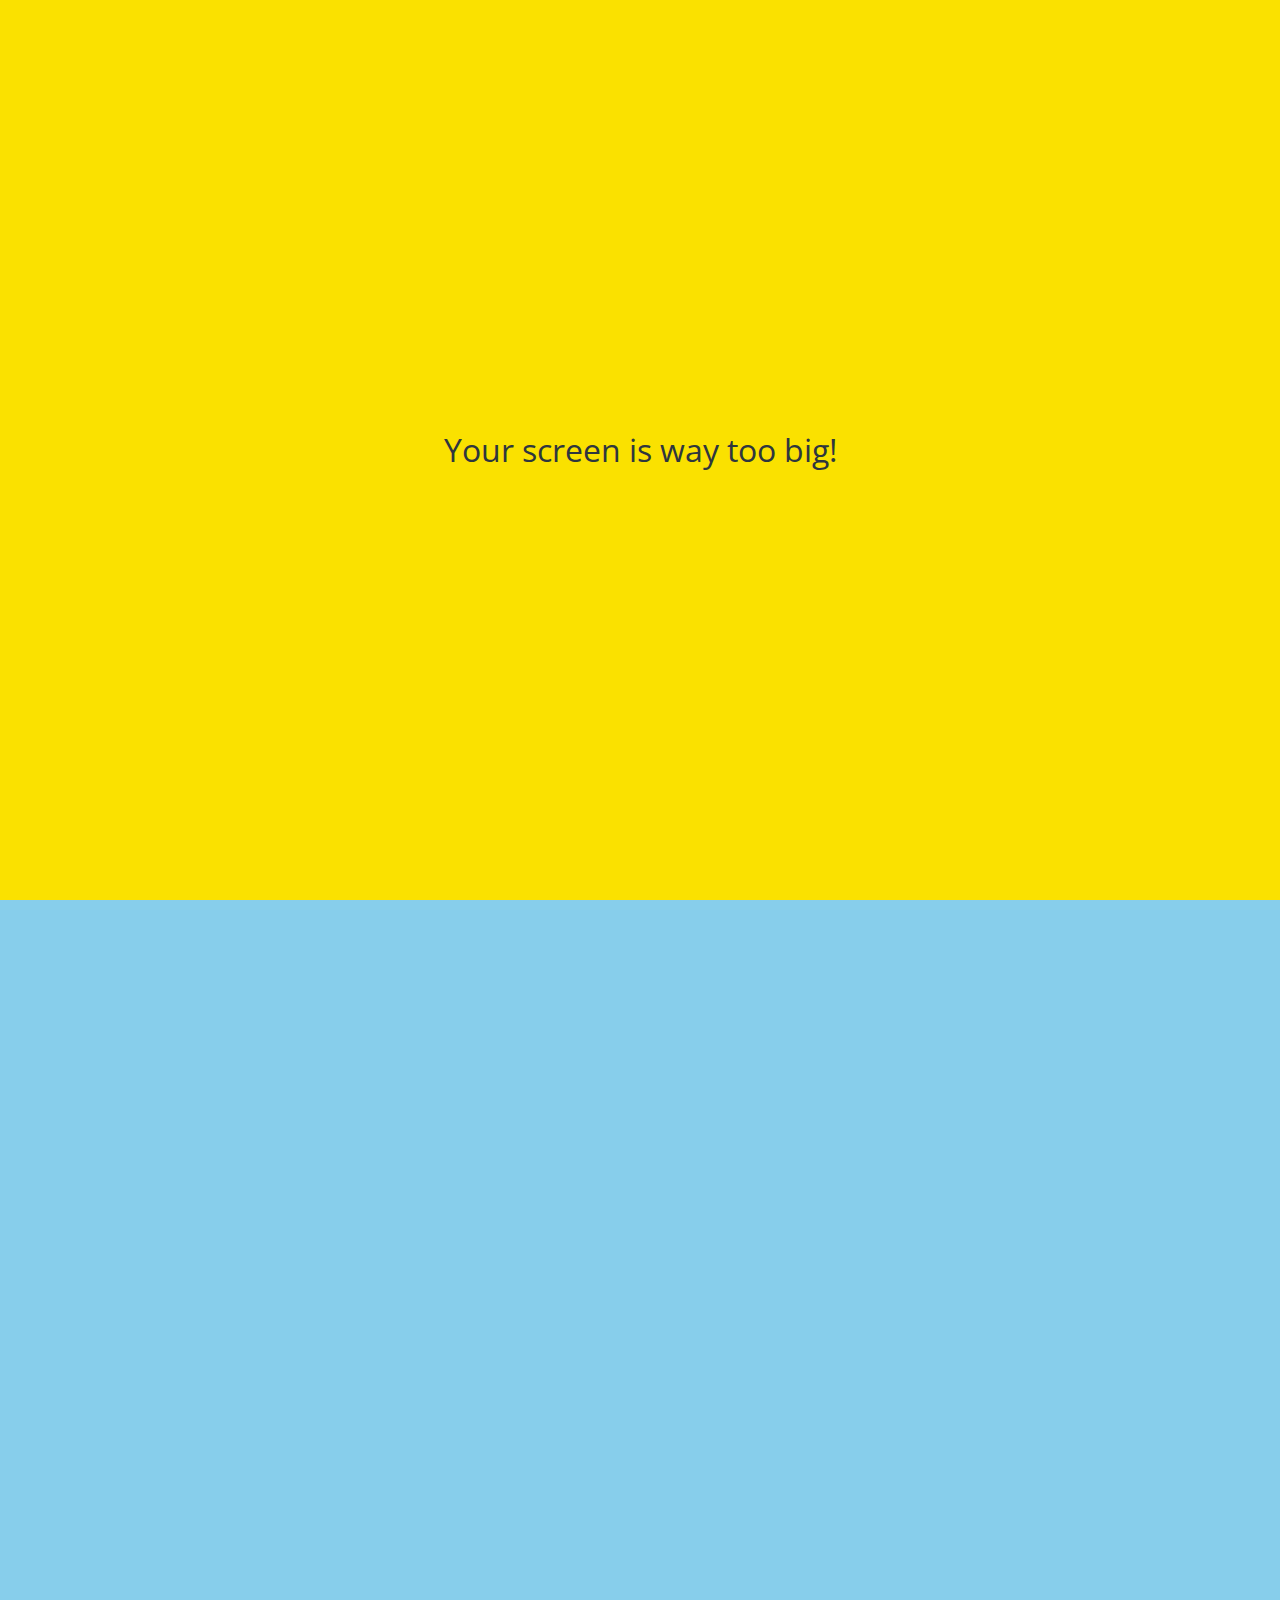
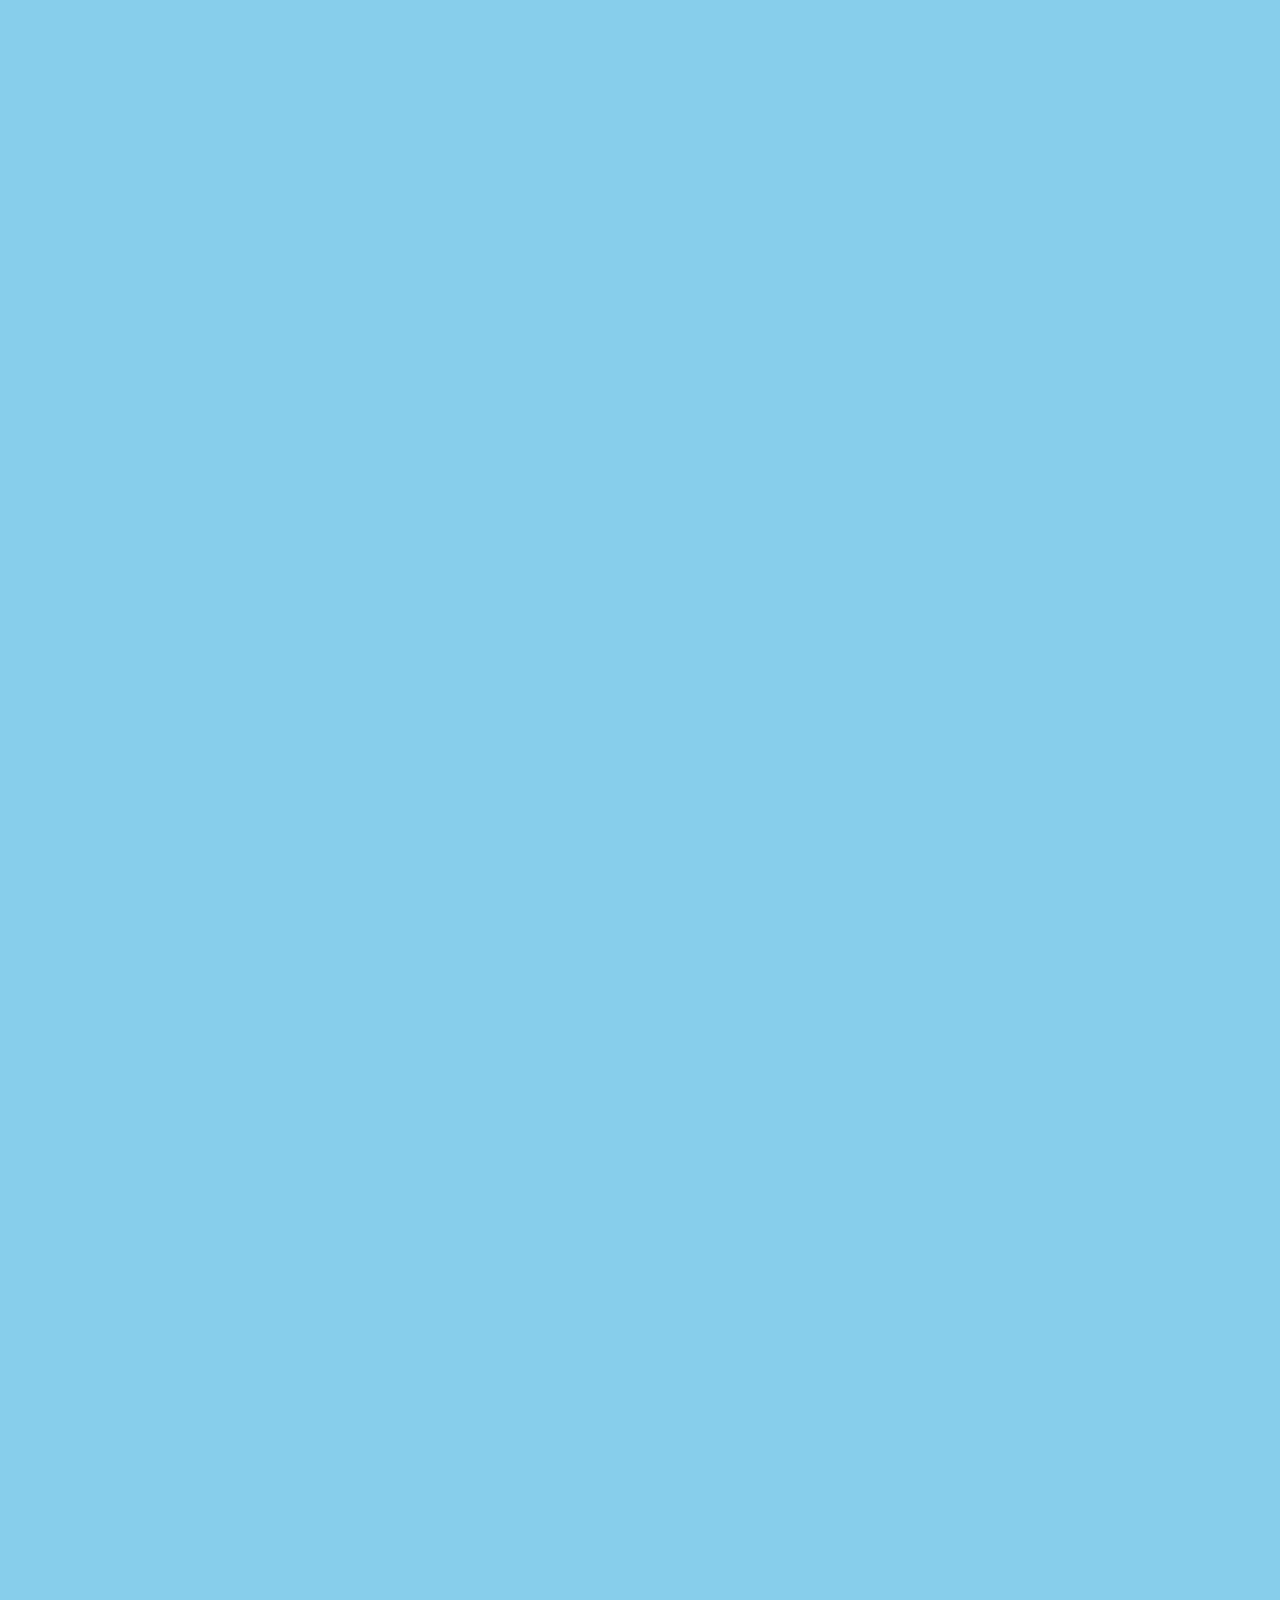
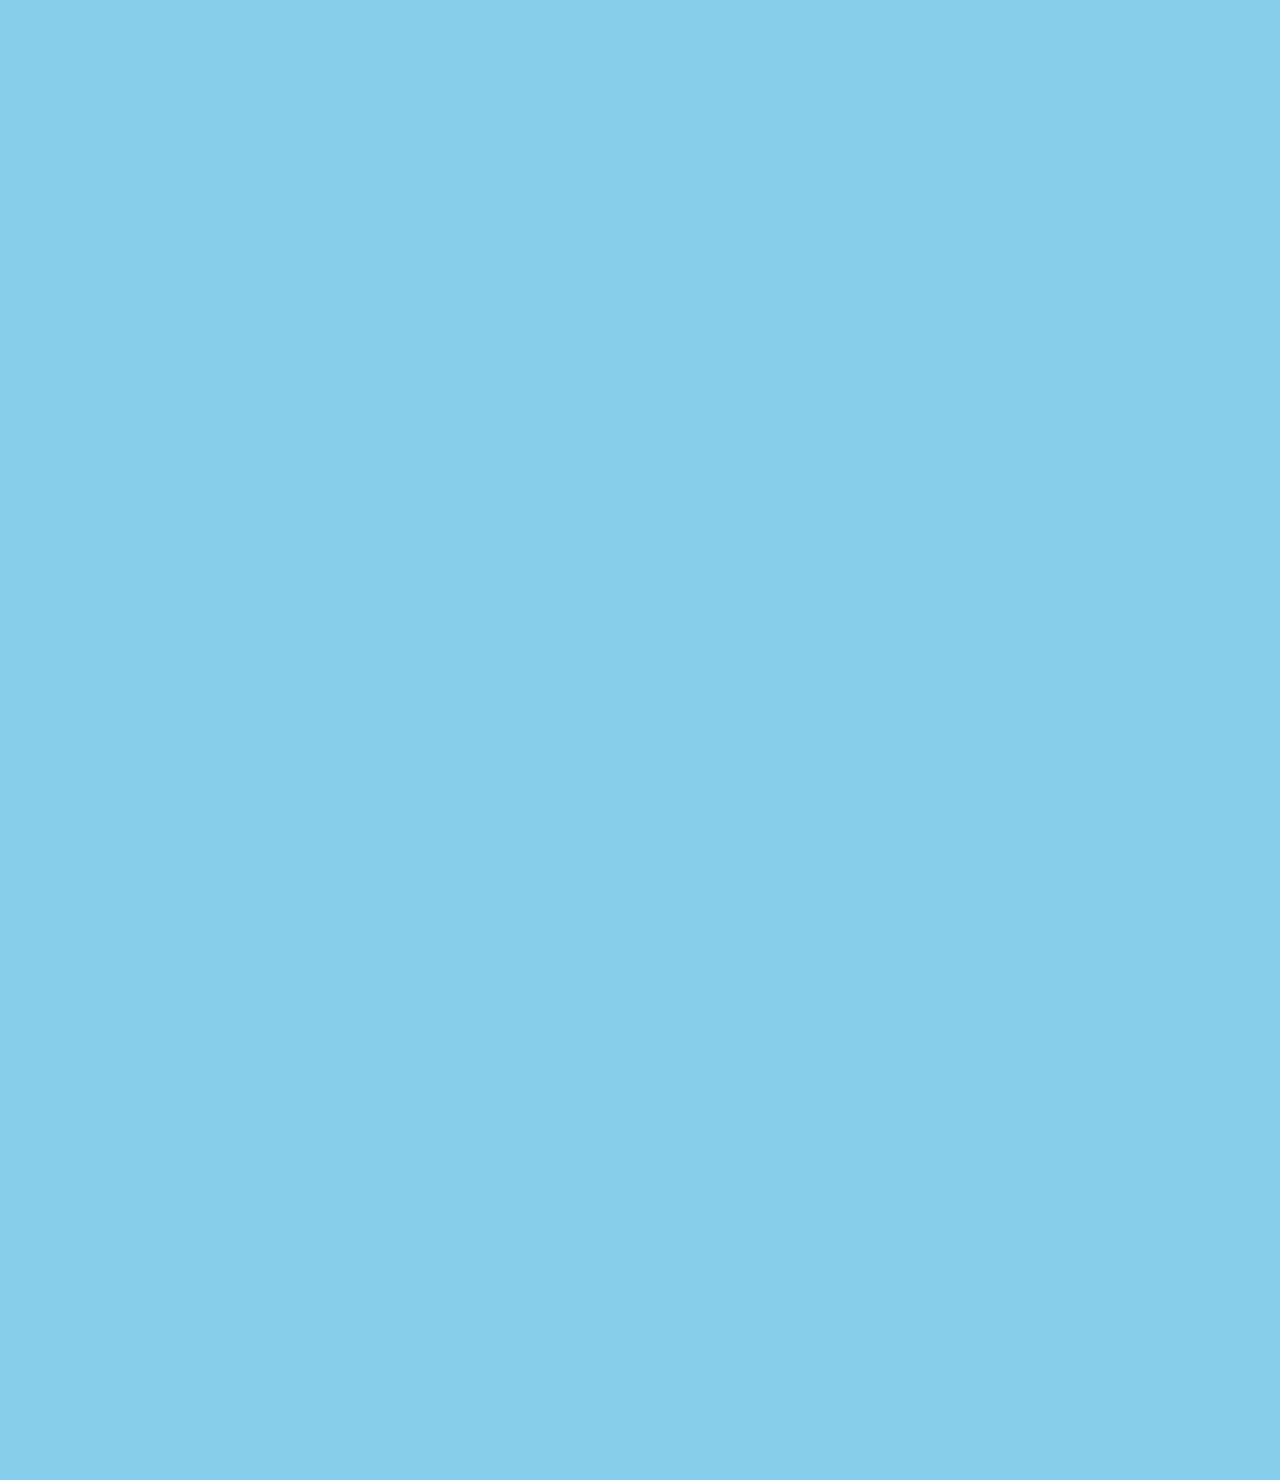
==== chat.html @ 2a3b5970 "kokoa-clone" ====
<!DOCTYPE html>
<html lang="en">
<head>
    <meta charset="UTF-8">
    <meta http-equiv="X-UA-Compatible" content="IE=edge">
    <meta name="viewport" content="width=device-width, initial-scale=1.0">
    <title>Chat w/ Rapunzel - KokoaTalk</title>
    <link rel="stylesheet" href="css/styles.css" />
</head>
<body id="chat-screen">
    <div class="status-bar">
        <div class="status-bar__column">
            <span>No Service</span>
            <i class="fas fa-wifi"></i>
        </div>
        <div class="status-bar__column">
            <span>18:43</span>
        </div>
        <div class="status-bar__column">
            <span>110%</span>
            <i class="fas fa-battery-full fa-lg"></i>
            <i class="fas fa-bolt"></i>        
        </div>
    </div>

    <header class="alt-header">
        <div class="alt-header__column">
            <a href="chats.html"><i class="fas fa-angle-left fa-3x"></i></a>
        </div>
        <div class="alt-header__column">
            <h1 class="alt-header__title">Rapunzel</h1>
        </div>
        <div class="alt-header__column">
            <span><i class="fas fa-search fa-lg"></i></span>
            <span><i class="fas fa-bars fa-lg"></i></span>
        </div>
    </header>
   
    <main class="main-screen main-chat">
       <div class="chat__timestamp">
        Tuesday, June 30, 2020
       </div>

       <div class="message-row">
           <img src="https://static.wikia.nocookie.net/heroes-and-villain/images/c/cb/Profile_-_Rapunzel_%28Tangled%29.png/revision/latest?cb=20200315000120"/>
           <div class="message-row__content">
               <span class="message__author">Rapunzel</span>
               <div class="message__info">
                   <span class="message__bubble">Hey!</span>
                   <span class="message__time">21:27</span>
               </div>
           </div>
       </div>

       <div class="message-row">
        <img src="https://static.wikia.nocookie.net/heroes-and-villain/images/c/cb/Profile_-_Rapunzel_%28Tangled%29.png/revision/latest?cb=20200315000120"/>
        <div class="message-row__content">
            <span class="message__author">Rapunzel</span>
            <div class="message__info">
                <span class="message__bubble">Hey!</span>
                <span class="message__time">21:27</span>
            </div>
        </div>
        </div>
        
        <div class="message-row message-row--own">
            <div class="message-row__content">
                <div class="message__info">
                    <span class="message__bubble">WAT</span>
                    <span class="message__time">21:29</span>
                </div>
            </div>
            </div>
    </main>

    <form class="reply">
        <div class="reply__column">
            <i class="far fa-plus-square fa-lg"></i>
        </div>
        <div class="reply__column">
            <input type="text" placeholder="Write a message...">
            <i class="far fa-laugh fa-lg"></i>
            <button>
                <i class="fas fa-arrow-up"></i>
            </button>
        </div>
    </form>


    <div id="no-mobile">
        <span>Your screen is way too big!</span>
    </div>
    

    <script
      src="https://kit.fontawesome.com/6478f529f2.js"
      crossorigin="anonymous"
    ></script>
</body>
</html>
---- css/styles.css ----
@import url("https://fonts.googleapis.com/css2?family=Open+Sans:wght@400;600&display=swap");
@import "reset.css";
@import "variables.css";

/*Components*/
@import "components/status-bar.css";
@import "components/nav-bar.css";
@import "components/screen-header.css";
@import "components/alt-screen-header.css";
@import "components/user-component.css";
@import "components/badge.css";
@import "components/icon-row.css";
@import "components/no-mobile.css";

/*Screens*/
@import "screens/login.css";
@import "screens/friends.css";
@import "screens/find.css";
@import "screens/more.css";
@import "screens/settings.css";
@import "screens/chat.css";

body {
  color: #2e363e;
  font-family: "Open Sans", sans-serif;
  height: 1000vh;
}

.main-screen {
  padding: 0px var(--horizontal-space);
}
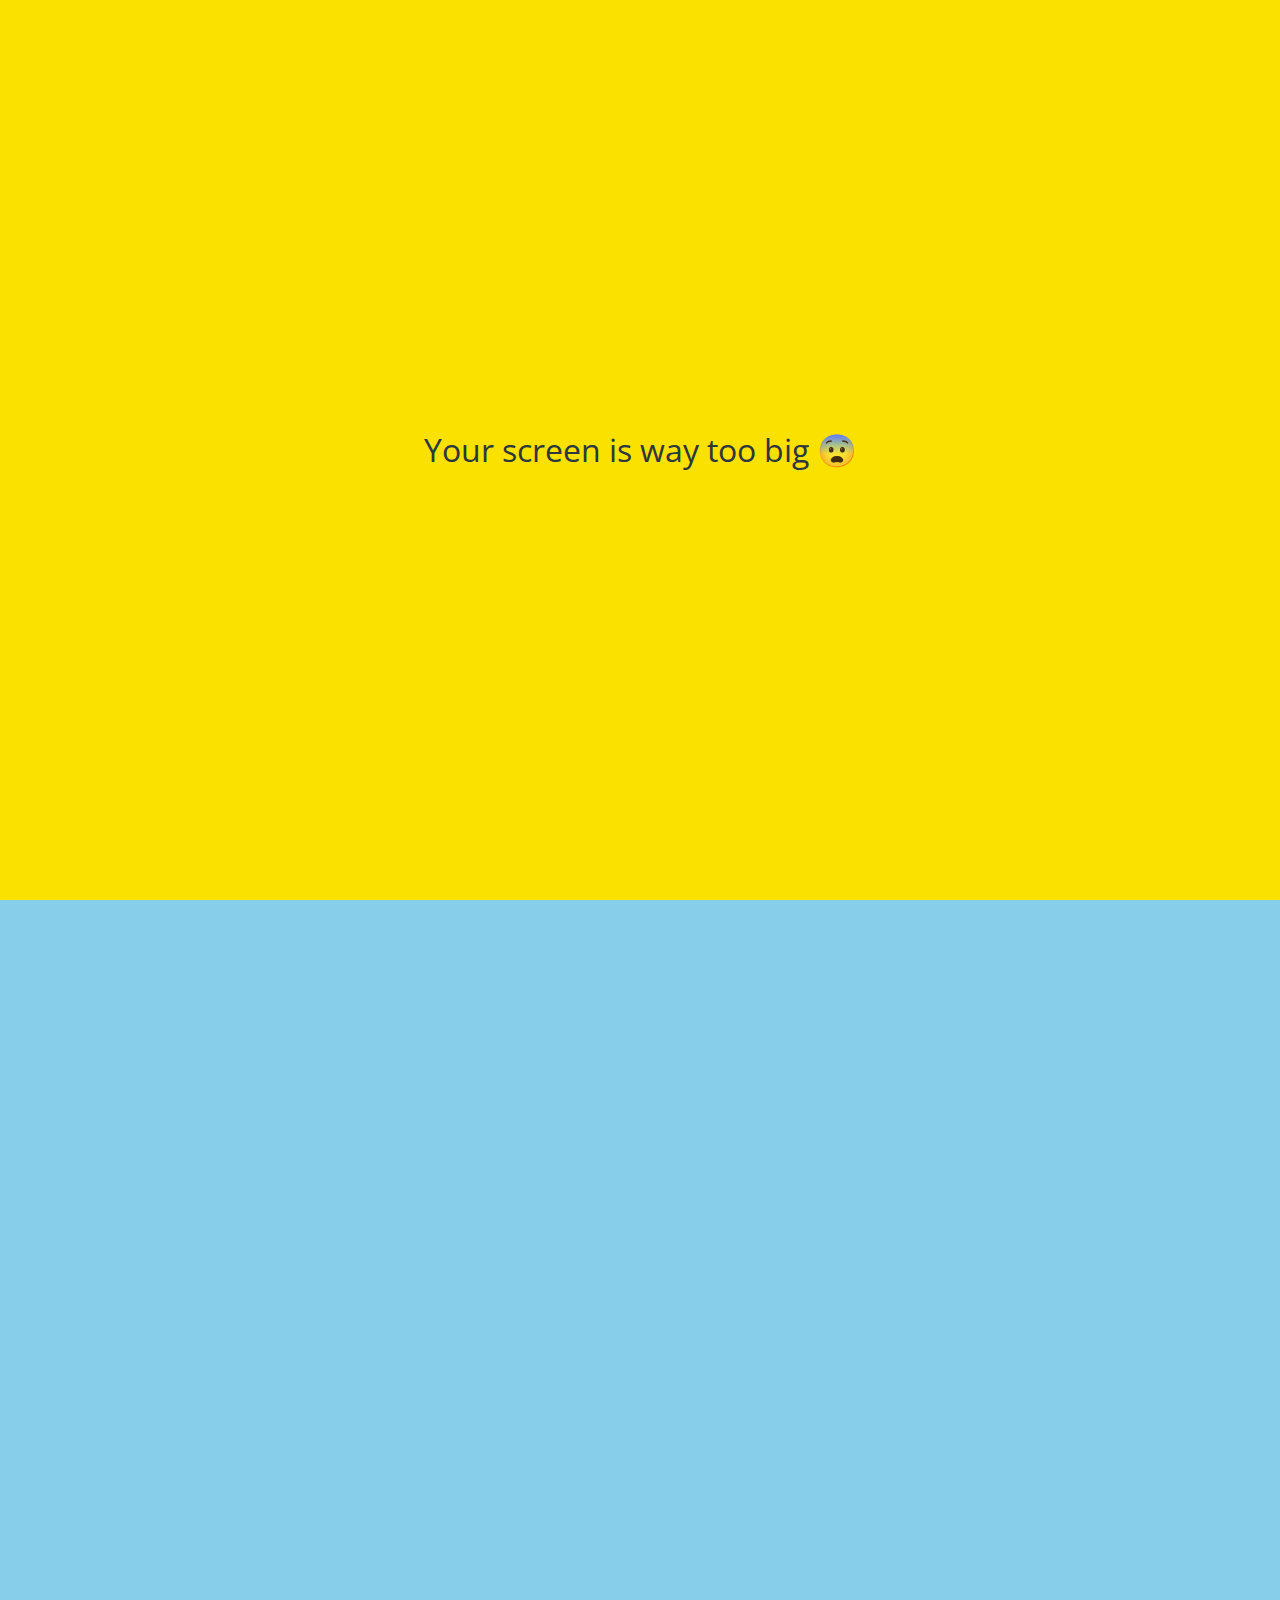
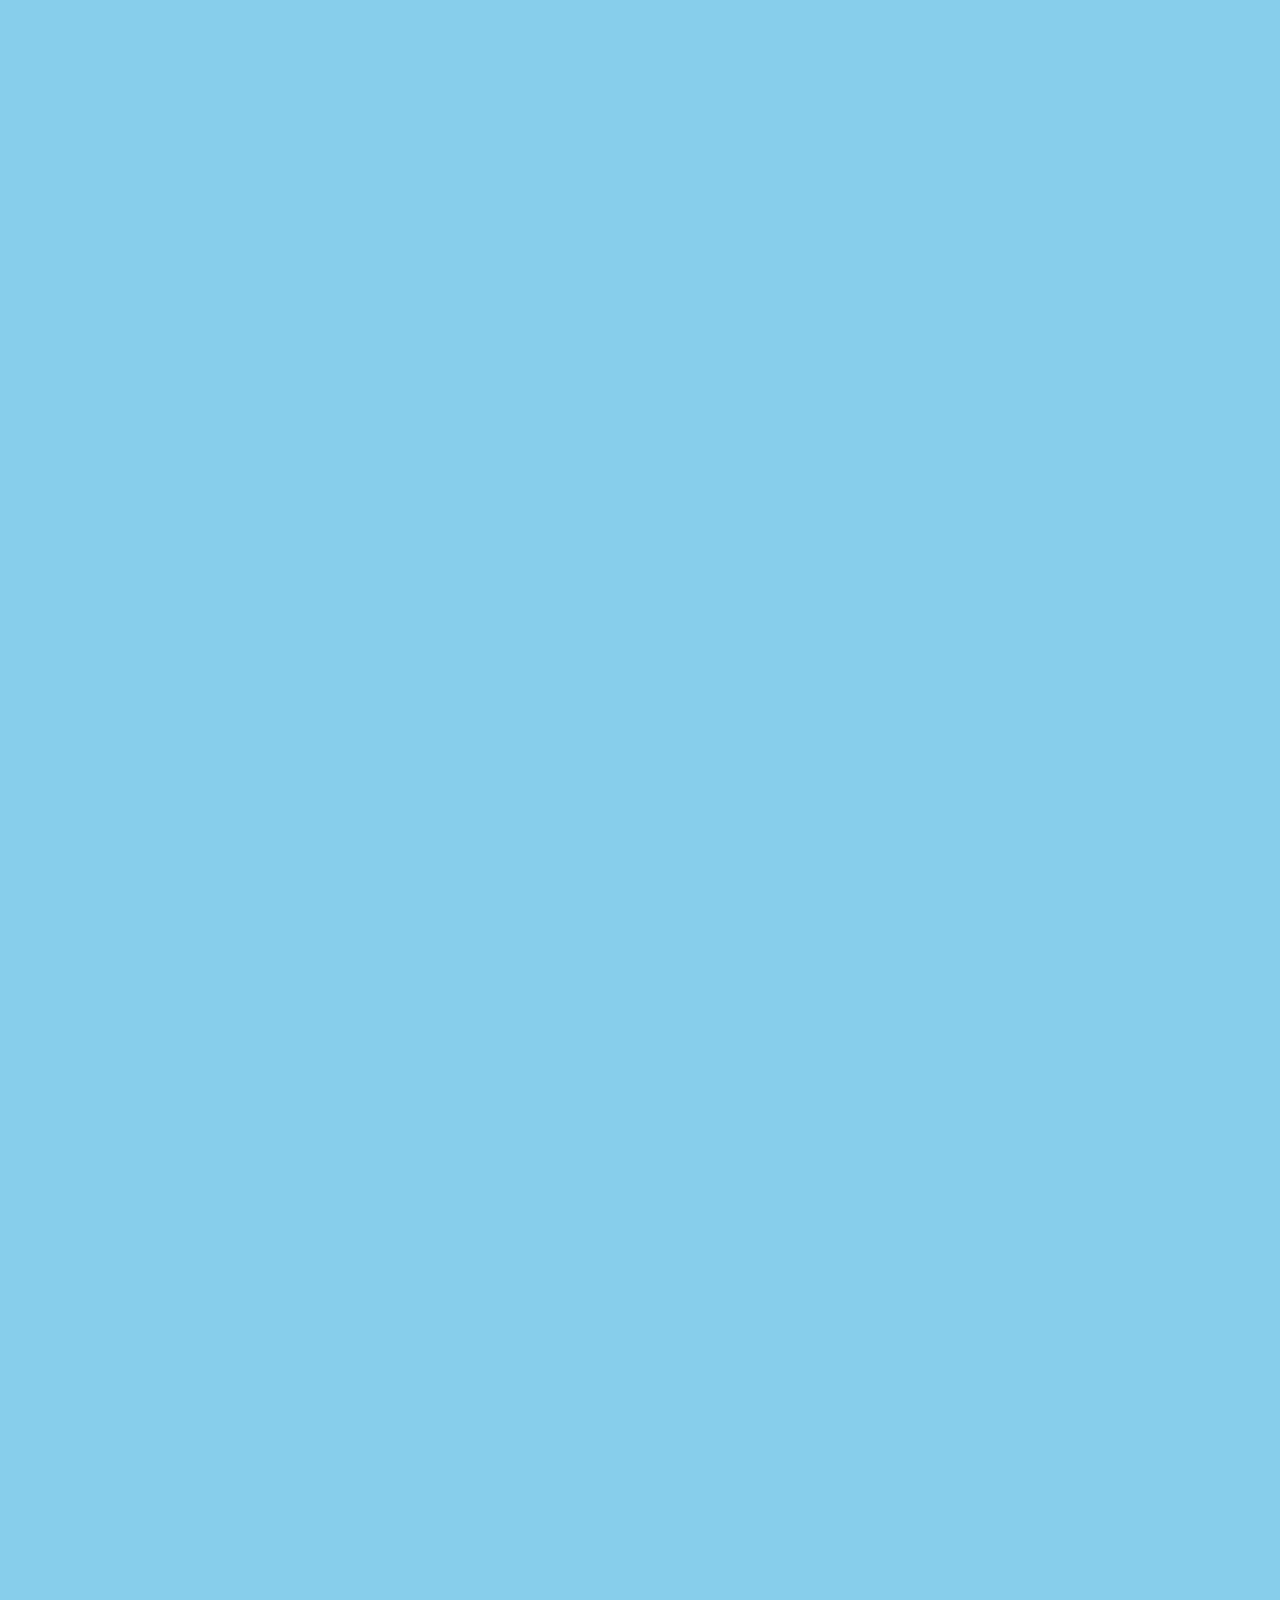
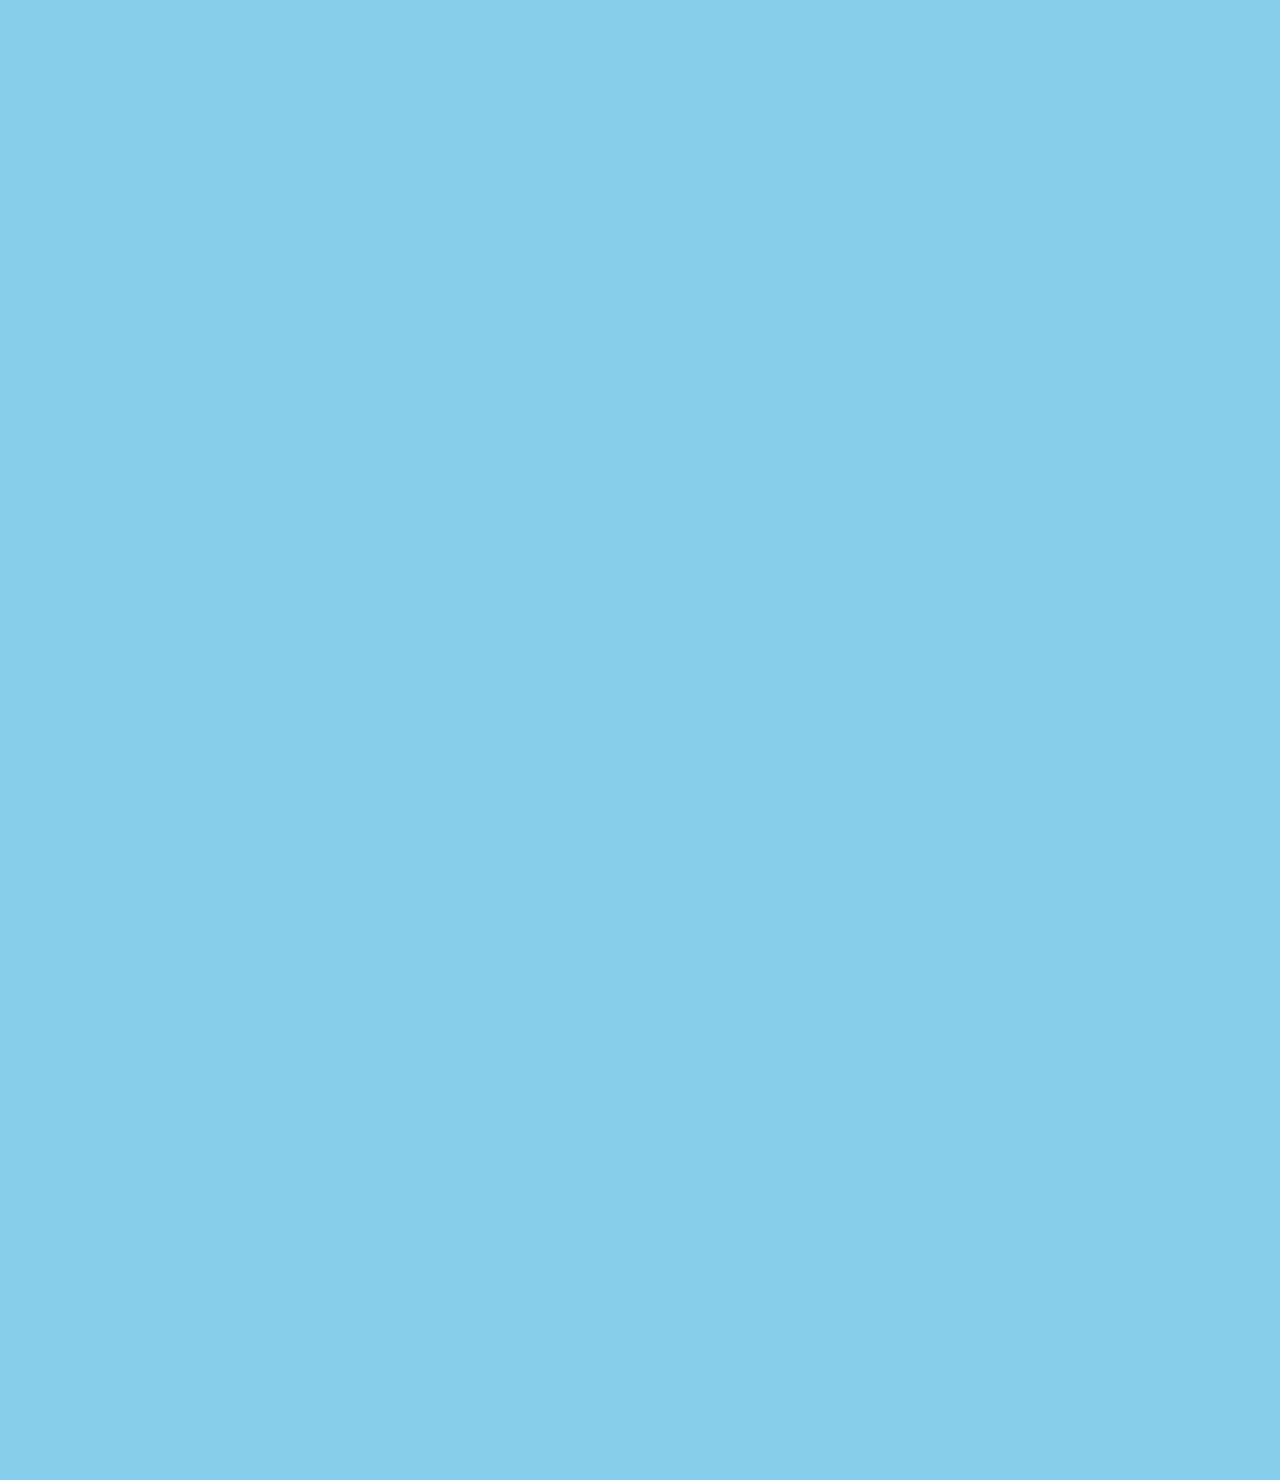
==== commit 11b7214b: "😨" ====
--- a/chat.html
+++ b/chat.html
@@ -86,9 +86,8 @@
         </div>
     </form>
 
-
     <div id="no-mobile">
-        <span>Your screen is way too big!</span>
+        <span>Your screen is way too big 😨</span>
     </div>
     
 
